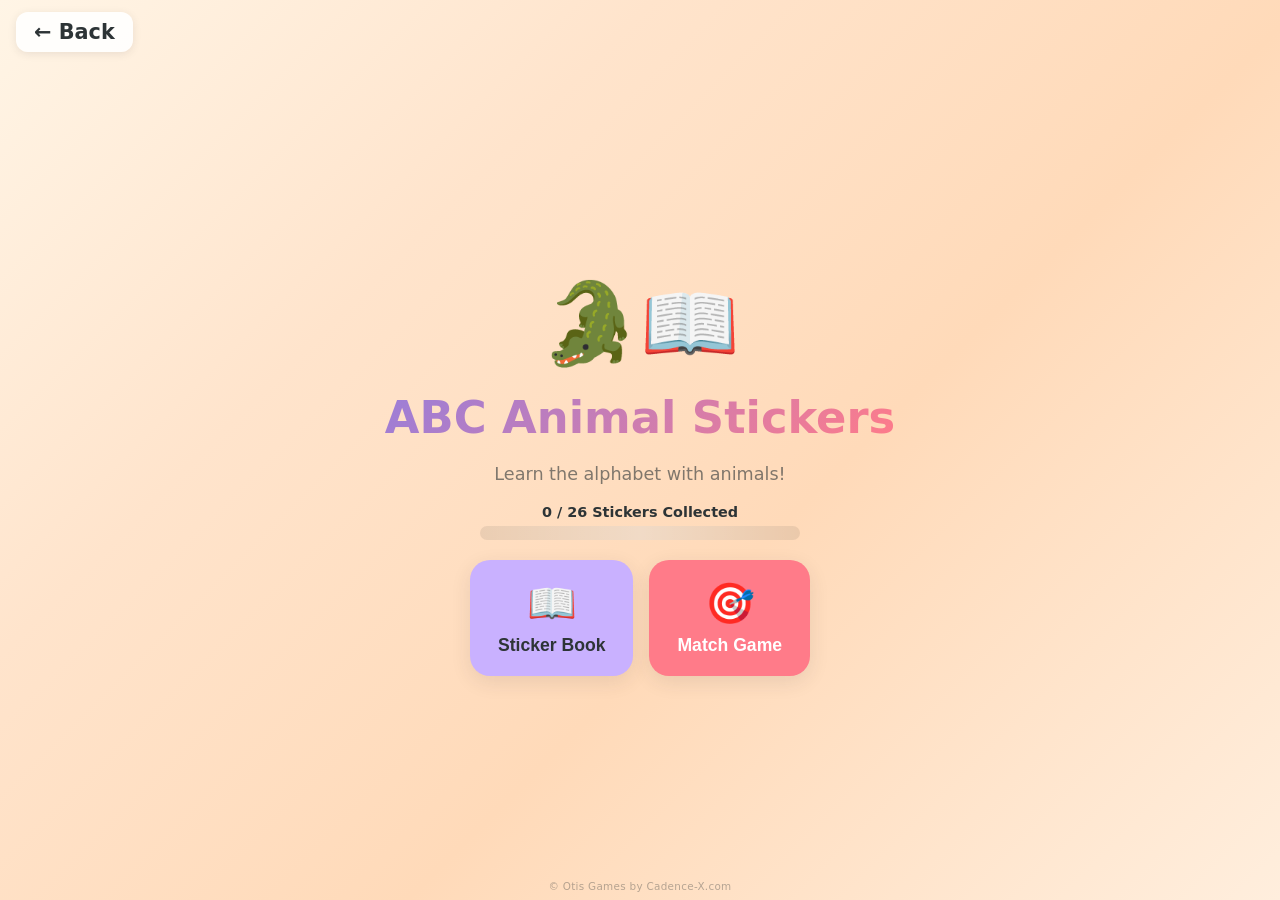
==== alphabook/index.html @ 62212559 "added an animal and letter matching game" ====
<!DOCTYPE html>
<html lang="en">
<head>
  <meta charset="UTF-8">
  <meta name="viewport" content="width=device-width, initial-scale=1.0, user-scalable=no">
  <title>ABC Animal Stickers — Otis Games</title>
  <link rel="stylesheet" href="../styles/main.css">
  <link rel="icon" href="data:image/svg+xml,<svg xmlns='http://www.w3.org/2000/svg' viewBox='0 0 32 32'><text y='28' font-size='28'>🐊</text></svg>">
  <style>
    /* === Theme === */
    .ab-wrapper {
      width: 100%; height: 100dvh;
      display: flex; flex-direction: column; align-items: center;
      position: relative; overflow: hidden; padding-top: var(--header-h);
      background: linear-gradient(135deg, #FFF5E6 0%, #FFE4CC 30%, #FFDAB9 60%, #FFEEDD 100%);
    }
    .ab-back-link {
      font-size: 1.3rem; text-decoration: none; color: var(--text);
      padding: 8px 18px; border-radius: 12px;
      background: rgba(255,255,255,0.9); box-shadow: 0 2px 8px var(--shadow);
      font-weight: 600; display: inline-flex; align-items: center; gap: 6px;
      transition: var(--transition);
    }
    .ab-back-link:active { transform: scale(0.92); }

    /* === Views (show/hide) === */
    .ab-view { display: none; width: 100%; height: 100%; flex-direction: column; align-items: center; }
    .ab-view.active { display: flex; }

    /* ==================== HOME ==================== */
    .ab-home { justify-content: center; gap: 20px; padding: 20px; }
    .ab-logo {
      font-size: clamp(3rem, 10vw, 5rem);
      animation: float 3s ease-in-out infinite;
      display: flex; align-items: center; gap: 12px;
    }
    .ab-title {
      font-size: clamp(1.8rem, 5vw, 2.8rem);
      font-weight: 800; text-align: center;
      background: linear-gradient(135deg, var(--violet), var(--coral));
      -webkit-background-clip: text; -webkit-text-fill-color: transparent;
      background-clip: text;
    }
    .ab-subtitle { font-size: clamp(0.9rem, 2.5vw, 1.1rem); opacity: 0.6; text-align: center; }
    .ab-progress-wrap { width: 100%; max-width: 320px; text-align: center; }
    .ab-progress-text { font-size: 0.9rem; font-weight: 600; margin-bottom: 6px; color: var(--text); }
    .ab-progress-bar {
      width: 100%; height: 14px; background: rgba(0,0,0,0.08); border-radius: 10px;
      overflow: hidden; position: relative;
    }
    .ab-progress-fill {
      height: 100%; border-radius: 10px;
      background: linear-gradient(90deg, var(--teal), var(--mint));
      transition: width 0.5s ease;
    }
    .ab-progress-fill::after {
      content: ''; position: absolute; inset: 0;
      background: linear-gradient(90deg, transparent 0%, rgba(255,255,255,0.3) 50%, transparent 100%);
      animation: shimmer 2s infinite;
    }
    @keyframes shimmer {
      0% { transform: translateX(-100%); }
      100% { transform: translateX(100%); }
    }

    .ab-home-buttons { display: flex; gap: 16px; flex-wrap: wrap; justify-content: center; }
    .ab-home-btn {
      display: flex; flex-direction: column; align-items: center; gap: 8px;
      min-width: 160px; min-height: 100px; padding: 20px 28px;
      border: none; border-radius: 20px; font-size: 1.1rem; font-weight: 700;
      cursor: pointer; transition: var(--transition);
      box-shadow: 0 6px 20px var(--shadow);
    }
    .ab-home-btn:active { transform: scale(0.92); }
    .ab-home-btn .ab-btn-icon { font-size: 2.5rem; }
    .ab-home-btn.book-btn { background: var(--lavender); color: var(--text); }
    .ab-home-btn.game-btn { background: var(--coral); color: white; }

    /* ==================== STICKER BOOK ==================== */
    .ab-book { padding: 16px; overflow-y: auto; }
    .ab-book-header {
      width: 100%; max-width: 600px;
      display: flex; align-items: center; gap: 12px; margin-bottom: 16px;
      flex-shrink: 0;
    }
    .ab-book-header h2 { font-size: 1.3rem; flex: 1; text-align: center; }
    .ab-book-back {
      display: inline-flex; align-items: center; gap: 6px;
      font-size: 1rem; font-weight: 600; background: none; border: none;
      cursor: pointer; opacity: 0.7; transition: var(--transition);
      min-height: var(--tap-min); padding: 8px 16px; border-radius: 12px;
      background: rgba(255,255,255,0.5);
    }
    .ab-book-back:hover { opacity: 1; background: rgba(255,255,255,0.8); }
    .ab-book-back .arrow { font-size: 1.4rem; line-height: 1; }

    .ab-book-grid {
      display: grid;
      grid-template-columns: repeat(5, 1fr);
      gap: 12px; width: 100%; max-width: 600px; padding-bottom: 60px;
    }
    .ab-card {
      aspect-ratio: 1; border-radius: 16px; background: white;
      box-shadow: 0 4px 12px var(--shadow); cursor: pointer;
      display: flex; flex-direction: column; align-items: center;
      justify-content: center; gap: 2px;
      transition: var(--transition); position: relative;
      padding: 8px;
    }
    .ab-card:active { transform: scale(0.92); }
    .ab-card .ab-card-letter {
      font-size: clamp(1.2rem, 3vw, 1.8rem); font-weight: 800; line-height: 1;
    }
    .ab-card .ab-card-sticker {
      font-size: clamp(1.8rem, 4.5vw, 3rem); line-height: 1;
      transition: var(--transition);
    }
    .ab-card .ab-card-sticker.empty { opacity: 0.15; filter: grayscale(1); }
    .ab-card.collected { border: 3px solid var(--gold); }
    .ab-card.collected::after {
      content: '⭐'; position: absolute; top: -4px; right: -4px; font-size: 0.9rem;
    }
    .ab-card .ab-card-name {
      font-size: clamp(0.55rem, 1.2vw, 0.7rem); font-weight: 600;
      white-space: nowrap; overflow: hidden; text-overflow: ellipsis; max-width: 100%;
      color: var(--text); opacity: 0.7;
    }

    /* ==================== MODAL ==================== */
    .ab-modal {
      position: fixed; inset: 0; z-index: 50;
      display: none; align-items: center; justify-content: center;
      background: rgba(0,0,0,0.3); backdrop-filter: blur(4px);
      animation: fadeIn 0.2s ease;
    }
    .ab-modal.open { display: flex; }
    .ab-modal-inner {
      position: relative; width: 90%; max-width: 480px;
      background: linear-gradient(135deg, #FFF8F0, #FFEEDD);
      border-radius: 32px; padding: 32px 20px 40px;
      display: flex; flex-direction: column; align-items: center; gap: 8px;
      box-shadow: 0 20px 60px rgba(0,0,0,0.2);
      animation: slideUp 0.3s ease;
    }
    .ab-modal-close {
      position: absolute; top: 8px; right: 16px;
      font-size: 2rem; background: none; border: none; cursor: pointer;
      opacity: 0.5; transition: var(--transition); line-height: 1;
    }
    .ab-modal-close:hover { opacity: 1; }
    .ab-modal-nav {
      position: absolute; top: 50%; transform: translateY(-50%);
      display: inline-flex; align-items: center; justify-content: center;
      width: 56px; height: 56px; border-radius: 50%;
      font-size: 2rem; font-weight: 700; border: none; cursor: pointer;
      background: rgba(255,255,255,0.85);
      box-shadow: 0 4px 12px rgba(0,0,0,0.12);
      color: var(--text); opacity: 0.85;
      transition: var(--transition); line-height: 1;
      z-index: 2;
    }
    .ab-modal-nav:hover { opacity: 1; background: white; transform: translateY(-50%) scale(1.08); }
    .ab-modal-nav:active { transform: translateY(-50%) scale(0.92); }
    .ab-modal-nav.prev { left: -4px; }
    .ab-modal-nav.next { right: -4px; }
    .ab-modal-counter {
      font-size: 0.85rem; font-weight: 600; opacity: 0.5;
      margin-top: -4px;
    }

    .ab-modal-letter {
      font-size: clamp(3rem, 10vw, 5rem); font-weight: 900;
      background: linear-gradient(135deg, var(--violet), var(--coral));
      -webkit-background-clip: text; -webkit-text-fill-color: transparent;
      background-clip: text; line-height: 1.1;
    }
    .ab-modal-sticker {
      font-size: clamp(6rem, 35vh, 12rem); line-height: 1.1;
      animation: float 3s ease-in-out infinite;
      margin: 4px 0;
    }
    .ab-modal-name {
      font-size: clamp(1.2rem, 4vw, 2rem); font-weight: 700;
      color: var(--text);
    }
    .ab-modal-listen {
      margin-top: 4px; padding: 10px 24px; border: none; border-radius: 30px;
      background: var(--mint); font-size: 1rem; font-weight: 600; cursor: pointer;
      transition: var(--transition); display: flex; align-items: center; gap: 8px;
    }
    .ab-modal-listen:active { transform: scale(0.92); }
    .ab-modal-badge {
      font-size: 0.75rem; padding: 4px 12px; border-radius: 20px;
      font-weight: 600;
    }
    .ab-modal-badge.collected-badge { background: var(--gold); color: white; }
    .ab-modal-badge.new-badge { background: var(--sky); color: var(--text); }

    /* ==================== MATCH GAME ==================== */
    .ab-game { padding: 16px; justify-content: center; position: relative; }
    .ab-game-header {
      position: absolute; top: 12px; left: 16px; right: 16px;
      display: flex; justify-content: space-between; align-items: center; z-index: 5;
    }
    .ab-game-back {
      display: inline-flex; align-items: center; gap: 6px;
      font-size: 1rem; font-weight: 600; background: none; border: none;
      cursor: pointer; opacity: 0.7; transition: var(--transition);
      min-height: var(--tap-min); padding: 8px 16px; border-radius: 12px;
      background: rgba(255,255,255,0.5);
    }
    .ab-game-back:hover { opacity: 1; background: rgba(255,255,255,0.8); }
    .ab-game-back .arrow { font-size: 1.4rem; line-height: 1; }
    .ab-game-round {
      font-size: 1rem; font-weight: 700; opacity: 0.6;
    }

    .ab-game-prompt {
      display: flex; flex-direction: column; align-items: center;
      margin-bottom: 12px; gap: 0;
    }
    .ab-game-letter {
      font-size: clamp(5rem, 18vw, 9rem); font-weight: 900; line-height: 1;
      background: linear-gradient(135deg, var(--violet), var(--coral));
      -webkit-background-clip: text; -webkit-text-fill-color: transparent;
      background-clip: text;
      animation: bounce 1s ease infinite;
    }
    .ab-game-arrow { font-size: clamp(1.5rem, 4vw, 2.5rem); opacity: 0.3; margin-top: -8px; }

    .ab-game-choices {
      display: flex; gap: 16px; justify-content: center;
      width: 100%; max-width: 600px; flex-wrap: wrap;
    }
    .ab-choice {
      flex: 1; min-width: 120px; max-width: 180px;
      aspect-ratio: 1; border-radius: 24px; background: white;
      box-shadow: 0 6px 24px var(--shadow); cursor: pointer;
      display: flex; flex-direction: column; align-items: center;
      justify-content: center; gap: 6px;
      transition: var(--transition); padding: 16px;
      border: 4px solid transparent;
    }
    .ab-choice:active { transform: scale(0.9); }
    .ab-choice .ab-choice-sticker { font-size: clamp(3rem, 12vw, 5rem); line-height: 1; }
    .ab-choice .ab-choice-label {
      font-size: clamp(0.75rem, 2vw, 0.95rem); font-weight: 600;
      color: var(--text); opacity: 0.7;
    }
    .ab-choice.correct {
      border-color: var(--teal); background: #E8FFF0;
      animation: bounce 0.5s ease;
    }
    .ab-choice.correct .ab-choice-sticker { animation: bounce 0.5s ease; }
    .ab-choice.wrong {
      border-color: var(--coral); background: #FFE8E8;
      animation: wobble 0.4s ease;
    }
    .ab-choice.disabled { pointer-events: none; opacity: 0.6; }

    .ab-game-message {
      margin-top: 16px; font-size: 1rem; font-weight: 600;
      min-height: 1.5em; text-align: center;
    }

    /* ==================== RESPONSIVE ==================== */
    @media (max-width: 480px) {
      .ab-book-grid { grid-template-columns: repeat(4, 1fr); gap: 10px; }
      .ab-home-btn { min-width: 140px; min-height: 80px; padding: 16px 20px; }
      .ab-choice { min-width: 100px; }
    }
    @media (max-width: 360px) {
      .ab-book-grid { grid-template-columns: repeat(3, 1fr); gap: 8px; }
      .ab-choice { min-width: 90px; }
    }
    @media (min-width: 600px) {
      .ab-book-grid { grid-template-columns: repeat(5, 1fr); max-width: 600px; }
    }
  </style>
</head>
<body>
  <div class="ab-wrapper" id="app">
    <div class="game-header">
      <a href="../index.html" class="ab-back-link" onclick="OtisAudio.playPop()">← Back</a>
    </div>

    <!-- ============ HOME VIEW ============ -->
    <div class="ab-view ab-home active" id="viewHome">
      <div class="ab-logo">🐊📖</div>
      <div class="ab-title">ABC Animal Stickers</div>
      <div class="ab-subtitle">Learn the alphabet with animals!</div>
      <div class="ab-progress-wrap">
        <div class="ab-progress-text" id="progressText">0 / 26 Stickers Collected</div>
        <div class="ab-progress-bar">
          <div class="ab-progress-fill" id="progressFill" style="width:0%"></div>
        </div>
      </div>
      <div class="ab-home-buttons">
        <button class="ab-home-btn book-btn" onclick="showView('book')">
          <span class="ab-btn-icon">📖</span>
          Sticker Book
        </button>
        <button class="ab-home-btn game-btn" onclick="startGame()">
          <span class="ab-btn-icon">🎯</span>
          Match Game
        </button>
      </div>
    </div>

    <!-- ============ STICKER BOOK VIEW ============ -->
    <div class="ab-view ab-book" id="viewBook">
      <div class="ab-book-header">
        <button class="ab-book-back" onclick="showView('home')">
          <span class="arrow">←</span> Back
        </button>
        <h2>📖 Sticker Book</h2>
      </div>
      <div class="ab-book-grid" id="bookGrid"></div>
    </div>

    <!-- ============ STICKER MODAL ============ -->
    <div class="ab-modal" id="modal">
      <div class="ab-modal-inner">
        <button class="ab-modal-close" onclick="closeModal()">✕</button>
        <div class="ab-modal-letter" id="modalLetter">A</div>
        <div style="position:relative;display:flex;align-items:center;width:100%;justify-content:center;">
          <button class="ab-modal-nav prev" onclick="navAnimal(-1)">‹</button>
          <div class="ab-modal-sticker" id="modalSticker">🐊</div>
          <button class="ab-modal-nav next" onclick="navAnimal(1)">›</button>
        </div>
        <div class="ab-modal-name" id="modalName">Alligator</div>
        <div class="ab-modal-counter" id="modalCounter">1 / 5</div>
        <div class="ab-modal-badge" id="modalBadge"></div>
        <button class="ab-modal-listen" id="modalListen">🔊 Listen</button>
      </div>
    </div>

    <!-- ============ MATCH GAME VIEW ============ -->
    <div class="ab-view ab-game" id="viewGame">
      <div class="ab-game-header">
        <button class="ab-game-back" onclick="quitGame()"><span class="arrow">←</span> Quit</button>
        <span class="ab-game-round" id="gameRound">1 / 26</span>
      </div>
      <div class="ab-game-prompt">
        <div class="ab-game-letter" id="gameLetter">A</div>
        <div class="ab-game-arrow">▼</div>
      </div>
      <div class="ab-game-choices" id="gameChoices"></div>
      <div class="ab-game-message" id="gameMessage"></div>
    </div>

    <div class="game-footer"><span>© Otis Games by Cadence-X.com</span></div>
  </div>

  <script src="../scripts/shared.js"></script>
  <script>
    // ============================================================
    // ANIMAL DATA — 26 letters with rotating pools
    // ============================================================
    const ANIMALS = {
      A: ['Alligator🐊', 'Ant🐜', 'Antelope🦌', 'Ape🦧', 'Armadillo🦔'],
      B: ['Bear🐻', 'Bat🦇', 'Bee🐝', 'Butterfly🦋', 'Beaver🦫', 'Buffalo🐃'],
      C: ['Cat🐱', 'Cow🐄', 'Cheetah🐆', 'Camel🐫', 'Crab🦀', 'Caterpillar🐛'],
      D: ['Dog🐶', 'Dolphin🐬', 'Duck🦆', 'Donkey🫏', 'Deer🦌', 'Dragonfly🦗'],
      E: ['Elephant🐘', 'Eagle🦅', 'Eel🐟', 'Emu🦃', 'Elk🦌'],
      F: ['Fox🦊', 'Frog🐸', 'Flamingo🦩', 'Fish🐟', 'Ferret🐹', 'Falcon🦅'],
      G: ['Giraffe🦒', 'Gorilla🦍', 'Goat🐐', 'Goldfish🐟', 'Grasshopper🦗', 'Guinea Pig🐹'],
      H: ['Hippo🦛', 'Horse🐴', 'Hedgehog🦔', 'Hamster🐹', 'Hyena🐺', 'Hawk🦅'],
      I: ['Iguana🦎', 'Impala🦌', 'Ibis🦩', 'Insect🐛'],
      J: ['Jaguar🐆', 'Jellyfish🪼', 'Blue Jay🐦', 'Jackal🐺'],
      K: ['Kangaroo🦘', 'Koala🐨', 'Kingfisher🐦', 'Kiwi🐦'],
      L: ['Lion🦁', 'Leopard🐆', 'Llama🦙', 'Lemur🐒', 'Lobster🦞', 'Ladybug🐞'],
      M: ['Monkey🐵', 'Mouse🐭', 'Meerkat🐹', 'Moose🦌', 'Mole🐹'],
      N: ['Newt🦎', 'Narwhal🐋', 'Nightingale🐦', 'Numbat🐹'],
      O: ['Owl🦉', 'Octopus🐙', 'Otter🦦', 'Ostrich🦃', 'Orangutan🦧'],
      P: ['Penguin🐧', 'Panda🐼', 'Pig🐷', 'Parrot🦜', 'Polar Bear🐻‍❄️', 'Peacock🦚'],
      Q: ['Quail🐦', 'Quokka🦘', 'Quoll🐱'],
      R: ['Rabbit🐰', 'Rhino🦏', 'Raccoon🦝', 'Rat🐀', 'Reindeer🦌'],
      S: ['Sloth🦥', 'Shark🦈', 'Snake🐍', 'Sheep🐑', 'Squirrel🐿️', 'Seal🦭'],
      T: ['Tiger🐯', 'Turtle🐢', 'Toucan🐦', 'Turkey🦃', 'Toad🐸'],
      U: ['Urchin🪸', 'Umbrellabird🐦', 'Urial🐐'],
      V: ['Vulture🦅', 'Viper🐍', 'Vicuña🦙'],
      W: ['Whale🐋', 'Wolf🐺', 'Walrus🦭', 'Wombat🐹', 'Weasel🐹'],
      X: ['X-ray Tetra🐟', 'Xenops🐦'],
      Y: ['Yak🐃', 'Yellowjacket🐝'],
      Z: ['Zebra🦓', 'Zebu🐃']
    };

    const LETTERS = Object.keys(ANIMALS); // A–Z

    // ============================================================
    // STATE
    // ============================================================
    const GAME_ROUNDS = 5;
    const STORAGE_KEY = 'abc_animal_stickers';

    function loadCollected() {
      try {
        const data = localStorage.getItem(STORAGE_KEY);
        return data ? new Set(JSON.parse(data)) : new Set();
      } catch(e) { return new Set(); }
    }
    function saveCollected() {
      try { localStorage.setItem(STORAGE_KEY, JSON.stringify([...collected])); } catch(e) {}
    }

    let collected = loadCollected();
    let gameLetters = [];
    let gameIndex = 0;
    let gameCorrect = '';
    let gameChoices = [];
    let currentModalLetter = 'A';
    let currentAnimalIndex = 0;
    let isAdvancing = false;
    let lastGameLetters = [];

    // ============================================================
    // HELPERS
    // ============================================================
    function getRandomAnimal(letter) {
      const pool = ANIMALS[letter];
      return pool[Math.floor(Math.random() * pool.length)];
    }

    function pickRandomAnimal() {
      const l = LETTERS[Math.floor(Math.random() * LETTERS.length)];
      return { letter: l, animal: getRandomAnimal(l) };
    }

    function getAnimalEmoji(str) {
      const match = str.match(/\p{Extended_Pictographic}/u);
      return match ? match[0] : '🐾';
    }

    function getAnimalName(str) {
      return str.replace(/\p{Extended_Pictographic}/gu, '').trim();
    }

    // ============================================================
    // VIEW SWITCHING
    // ============================================================
    function showView(view) {
      document.querySelectorAll('.ab-view').forEach(v => v.classList.remove('active'));
      const el = document.getElementById('view' + view.charAt(0).toUpperCase() + view.slice(1));
      if (el) el.classList.add('active');
      document.querySelector('.game-header').style.display = view === 'home' ? '' : 'none';
      updateProgress();
      if (view === 'book') renderBook();
    }

    function updateProgress() {
      const count = collected.size;
      document.getElementById('progressText').textContent = `${count} / 26 Stickers Collected`;
      document.getElementById('progressFill').style.width = `${(count / 26) * 100}%`;
    }

    // ============================================================
    // STICKER BOOK
    // ============================================================
    function renderBook() {
      const grid = document.getElementById('bookGrid');
      grid.innerHTML = '';
      LETTERS.forEach(letter => {
        const card = document.createElement('div');
        card.className = 'ab-card' + (collected.has(letter) ? ' collected' : '');
        const animal = getRandomAnimal(letter);
        const emoji = getAnimalEmoji(animal);
        const name = getAnimalName(animal);
        card.innerHTML = `
          <div class="ab-card-letter">${letter}</div>
          <div class="ab-card-sticker ${collected.has(letter) ? '' : 'empty'}">${collected.has(letter) ? emoji : '?'}</div>
          <div class="ab-card-name">${collected.has(letter) ? name : ''}</div>
        `;
        card.dataset.animal = animal;
        card.addEventListener('click', () => openModal(letter, animal));
        grid.appendChild(card);
      });
    }

    // ============================================================
    // MODAL
    // ============================================================
    function openModal(letter, animal) {
      currentModalLetter = letter;
      const pool = ANIMALS[letter];
      currentAnimalIndex = animal ? pool.indexOf(animal) : 0;
      if (currentAnimalIndex === -1) currentAnimalIndex = 0;
      renderModal();
      document.getElementById('modal').classList.add('open');
      try { OtisAudio.playPop(); } catch(e) {}
    }

    function closeModal() {
      document.getElementById('modal').classList.remove('open');
    }

    function navAnimal(dir) {
      const pool = ANIMALS[currentModalLetter];
      currentAnimalIndex = (currentAnimalIndex + dir + pool.length) % pool.length;
      renderModal();
    }

    function renderModal() {
      const pool = ANIMALS[currentModalLetter];
      const animal = pool[currentAnimalIndex];
      const emoji = getAnimalEmoji(animal);
      const name = getAnimalName(animal);
      document.getElementById('modalLetter').textContent = currentModalLetter;
      document.getElementById('modalSticker').textContent = emoji;
      document.getElementById('modalName').textContent = name;
      document.getElementById('modalCounter').textContent = `${currentAnimalIndex + 1} / ${pool.length}`;
      const badge = document.getElementById('modalBadge');
      if (collected.has(currentModalLetter)) {
        badge.textContent = '⭐ Collected';
        badge.className = 'ab-modal-badge collected-badge';
      } else {
        badge.textContent = '🆕 Not yet collected';
        badge.className = 'ab-modal-badge new-badge';
      }
      const listenBtn = document.getElementById('modalListen');
      listenBtn.onclick = () => {
        try { OtisSpeech.speak(`${currentModalLetter} is for ${name}`); } catch(e) {}
      };
    }

    // Close modal on backdrop click
    document.getElementById('modal').addEventListener('click', function(e) {
      if (e.target === this) closeModal();
    });

    // Keyboard nav for modal
    document.addEventListener('keydown', function(e) {
      if (!document.getElementById('modal').classList.contains('open')) return;
      if (e.key === 'Escape') closeModal();
      if (e.key === 'ArrowLeft') navAnimal(-1);
      if (e.key === 'ArrowRight') navAnimal(1);
    });

    // ============================================================
    // MATCH GAME
    // ============================================================
    function startGame() {
      // Pick 5 letters, avoiding repeats from the last game as much as possible
      const shuffled = shuffleArray([...LETTERS]);
      const fresh = shuffled.filter(l => !lastGameLetters.includes(l));
      const recycled = shuffled.filter(l => lastGameLetters.includes(l));
      gameLetters = [...fresh, ...recycled].slice(0, GAME_ROUNDS);
      lastGameLetters = [...gameLetters];
      gameIndex = 0;
      isAdvancing = false;
      collected = new Set();
      updateProgress();
      showView('game');
      loadRound();
    }

    function quitGame() {
      showView('home');
    }

    function loadRound() {
      if (gameIndex >= GAME_ROUNDS) {
        gameComplete();
        return;
      }
      isAdvancing = false;
      const letter = gameLetters[gameIndex];
      document.getElementById('gameLetter').textContent = letter;
      document.getElementById('gameRound').textContent = `${gameIndex + 1} / ${GAME_ROUNDS}`;
      document.getElementById('gameMessage').textContent = '';

      // Pick correct animal
      gameCorrect = getRandomAnimal(letter);

      // Pick 2 distractors from other letters
      const distractorLetters = LETTERS.filter(l => l !== letter);
      const distractors = [];
      const used = new Set();
      while (distractors.length < 2) {
        const dl = distractorLetters[Math.floor(Math.random() * distractorLetters.length)];
        const da = getRandomAnimal(dl);
        const key = dl + da;
        if (!used.has(key)) {
          used.add(key);
          distractors.push(da);
        }
      }

      // Build choices and shuffle
      gameChoices = shuffleArray([gameCorrect, ...distractors]);

      // Render choices
      const container = document.getElementById('gameChoices');
      container.innerHTML = '';
      gameChoices.forEach(animal => {
        const el = document.createElement('div');
        el.className = 'ab-choice';
        el.dataset.animal = animal;
        el.innerHTML = `
          <div class="ab-choice-sticker">${getAnimalEmoji(animal)}</div>
          <div class="ab-choice-label">${getAnimalName(animal)}</div>
        `;
        el.addEventListener('click', () => handleChoice(el, animal));
        container.appendChild(el);
      });
    }

    function handleChoice(el, animal) {
      if (isAdvancing) return;
      const letter = gameLetters[gameIndex];

      if (animal === gameCorrect) {
        isAdvancing = true;
        el.classList.add('correct');
        collected.add(letter);
        saveCollected();
        updateProgress();
        document.getElementById('gameMessage').textContent = '✅ Correct!';
        try {
          OtisAudio.playSparkle();
          OtisSpeech.speak(`${letter} is for ${getAnimalName(animal)}`);
        } catch(e) {}
        // Particle burst at choice center
        const rect = el.getBoundingClientRect();
        try { OtisParticles.burst(rect.left + rect.width/2, rect.top + rect.height/2, '#FFD700', 16); } catch(e) {}

        // Disable all choices
        document.querySelectorAll('.ab-choice').forEach(c => c.classList.add('disabled'));

        setTimeout(() => {
          gameIndex++;
          loadRound();
        }, 900);
      } else {
        el.classList.add('wrong');
        document.getElementById('gameMessage').textContent = '❌ Try again!';
        try { OtisAudio.playWobble(); } catch(e) {}
        setTimeout(() => {
          el.classList.remove('wrong');
          if (!isAdvancing) document.getElementById('gameMessage').textContent = '';
        }, 500);
      }
    }

    function gameComplete() {
      updateProgress();
      try { OtisAudio.playFanfare(); } catch(e) {}
      document.getElementById('gameMessage').textContent = '🎉 Round complete!';
      setTimeout(() => {
        try {
          createCelebration(document.getElementById('app'), 'Great job! 5 new stickers!', '🎉', () => {
            showView('home');
          });
        } catch(e) {}
      }, 400);
    }

    // ============================================================
    // INIT
    // ============================================================
    updateProgress();
  </script>
</body>
</html>
---- styles/main.css ----
/* kidsgames/styles/main.css — Otis Games Shared Styles */

/* === CSS Reset === */
*, *::before, *::after { box-sizing: border-box; margin: 0; padding: 0; }
html, body { height: 100%; overflow: hidden; }
body {
  font-family: 'Segoe UI', system-ui, -apple-system, sans-serif;
  background: #F5F0EB;
  color: #2D3436;
  touch-action: manipulation;
  -webkit-user-select: none; user-select: none;
  -webkit-tap-highlight-color: transparent;
}

/* === CSS Custom Properties === */
:root {
  --bg: #F5F0EB;
  --pink: #FFB5C2;
  --mint: #B5EAD7;
  --lavender: #C9B1FF;
  --peach: #FFDAB9;
  --sky: #B5D8EB;
  --coral: #FF7B89;
  --teal: #7BC8A4;
  --violet: #9B7ED8;
  --gold: #FFD700;
  --text: #2D3436;
  --shadow: rgba(45, 52, 54, 0.1);
  --font-display: 'Segoe UI', system-ui, sans-serif;
  --tap-min: 60px;
  --radius: 16px;
  --transition: 0.3s cubic-bezier(0.4, 0, 0.2, 1);
  --header-h: 52px;
}

/* === Typography === */
h1, h2, h3 { font-weight: 700; letter-spacing: -0.02em; }
h1 { font-size: clamp(2rem, 6vw, 3.5rem); }
h2 { font-size: clamp(1.5rem, 4vw, 2.5rem); }
h3 { font-size: clamp(1.2rem, 3vw, 1.8rem); }

/* === Utility === */
.screen-reader-only {
  position: absolute; width: 1px; height: 1px; overflow: hidden;
  clip: rect(0,0,0,0); white-space: nowrap; border: 0;
}

/* === Buttons (reusable) === */
.btn {
  display: inline-flex; align-items: center; justify-content: center;
  min-width: var(--tap-min); min-height: var(--tap-min);
  padding: 12px 24px; border: none; border-radius: var(--radius);
  font-size: 1.1rem; font-weight: 600; cursor: pointer;
  transition: var(--transition); touch-action: manipulation;
  -webkit-tap-highlight-color: transparent;
}
.btn:active { transform: scale(0.92); }

/* Portal cards — used on homepage */
.portal-card {
  display: flex; flex-direction: column; align-items: center;
  justify-content: center; gap: 8px;
  min-width: 120px; min-height: 120px; padding: 20px;
  border-radius: 24px; cursor: pointer; text-decoration: none;
  color: var(--text); font-weight: 600; font-size: 1rem;
  transition: var(--transition); touch-action: manipulation;
  box-shadow: 0 4px 12px var(--shadow);
}
.portal-card:active { transform: scale(0.92); }

/* === Animations === */
@keyframes float {
  0%, 100% { transform: translateY(0px); }
  50% { transform: translateY(-12px); }
}
@keyframes wobble {
  0%, 100% { transform: rotate(0deg); }
  25% { transform: rotate(-8deg); }
  75% { transform: rotate(8deg); }
}
@keyframes sparkle {
  0% { opacity: 1; transform: scale(0) rotate(0deg); }
  50% { opacity: 1; transform: scale(1.5) rotate(180deg); }
  100% { opacity: 0; transform: scale(2) rotate(360deg); }
}
@keyframes glow {
  0%, 100% { box-shadow: 0 0 8px rgba(255, 215, 0, 0.3); }
  50% { box-shadow: 0 0 24px rgba(255, 215, 0, 0.7); }
}
@keyframes slideUp {
  from { opacity: 0; transform: translateY(20px); }
  to { opacity: 1; transform: translateY(0); }
}
@keyframes bounce {
  0%, 100% { transform: scale(1); }
  30% { transform: scale(1.15); }
  50% { transform: scale(0.95); }
  70% { transform: scale(1.05); }
}
@keyframes fadeIn {
  from { opacity: 0; }
  to { opacity: 1; }
}
@keyframes confettiFall {
  0% { opacity: 1; transform: translateY(0) rotate(0deg); }
  100% { opacity: 0; transform: translateY(100px) rotate(720deg); }
}
.animate-float { animation: float 3s ease-in-out infinite; }
.animate-bounce { animation: bounce 0.5s ease; }
.animate-fade { animation: fadeIn 0.5s ease; }

/* === Game common layout === */
.game-wrapper {
  width: 100%; height: 100dvh;
  display: flex; flex-direction: column; align-items: center;
  justify-content: center; padding: 16px;
  position: relative; overflow: hidden;
}
.game-header {
  position: absolute; top: 0; left: 0; right: 0;
  display: flex; justify-content: space-between; align-items: center;
  padding: 12px 16px; z-index: 10;
}
.game-header .brand-link {
  font-size: 0.85rem; font-weight: 600; text-decoration: none;
  color: var(--text); opacity: 0.7; transition: var(--transition);
}
.game-header .brand-link:hover { opacity: 1; }
.game-header .back-link {
  font-size: 1.5rem; text-decoration: none; color: var(--text);
  opacity: 0.6; transition: var(--transition);
}
.game-header .back-link:hover { opacity: 1; }

/* Game footer — shared across games */
.game-footer {
  position: absolute; bottom: 0; left: 0; right: 0;
  text-align: center; padding: 6px 16px; z-index: 10;
  pointer-events: none;
}
.game-footer span {
  font-size: 0.65rem; opacity: 0.35; color: var(--text);
  letter-spacing: 0.3px;
}

/* === Celebration overlay === */
.celebration {
  position: fixed; inset: 0; z-index: 100;
  display: flex; align-items: center; justify-content: center;
  background: rgba(0,0,0,0.2); animation: fadeIn 0.3s ease;
}
.celebration-card {
  background: white; border-radius: 32px; padding: 40px;
  text-align: center; box-shadow: 0 20px 60px rgba(0,0,0,0.15);
  animation: slideUp 0.4s ease;
}
.celebration-card h2 { color: var(--gold); margin-bottom: 12px; }
.celebration-card .star {
  font-size: 3rem; display: inline-block;
  animation: bounce 0.6s ease infinite;
}
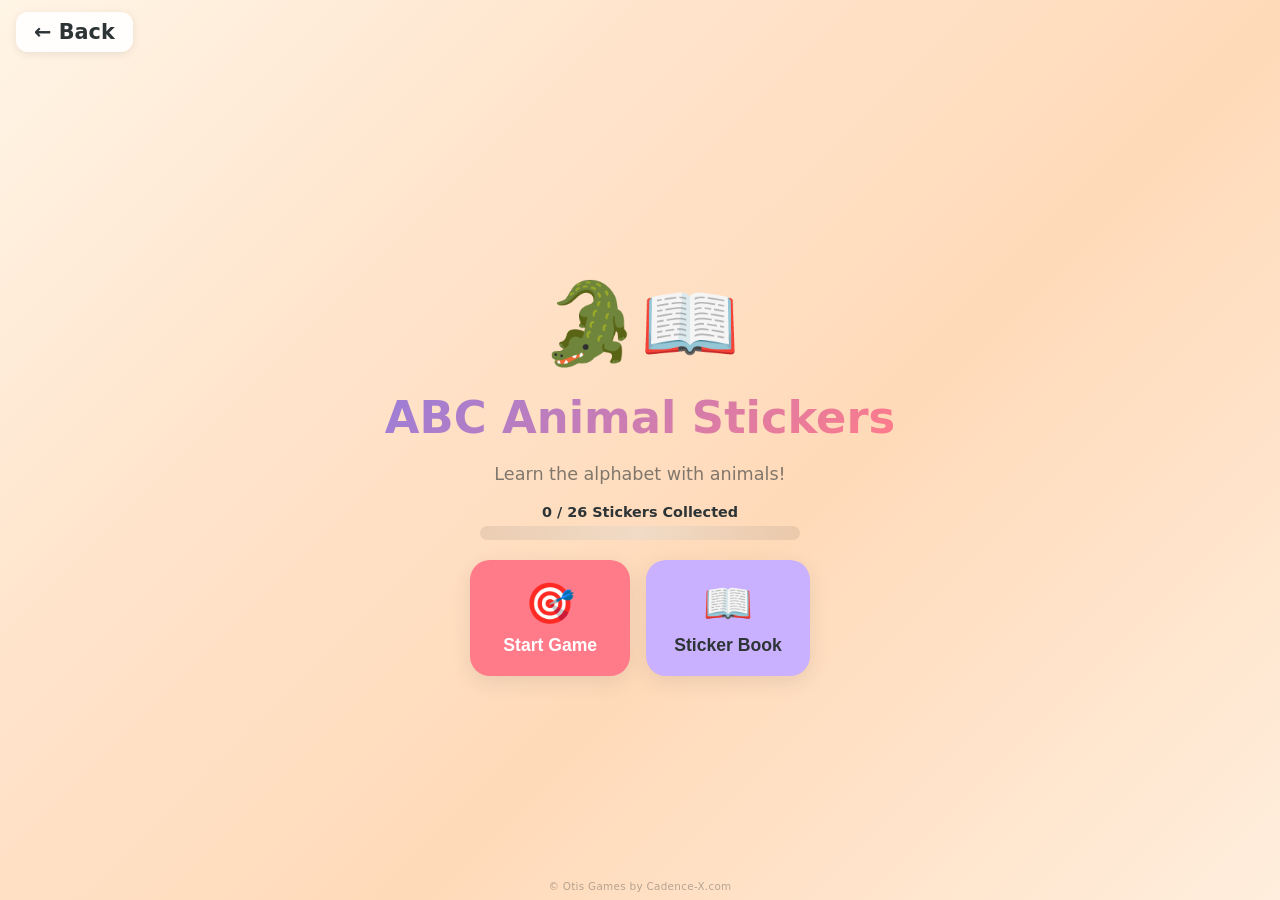
==== commit 54395450: "added Cadence-X logo to homepage title section" ====
--- a/alphabook/index.html
+++ b/alphabook/index.html
@@ -296,13 +296,13 @@
         </div>
       </div>
       <div class="ab-home-buttons">
+        <button class="ab-home-btn game-btn" onclick="startGame()">
+          <span class="ab-btn-icon">🎯</span>
+          Start Game
+        </button>
         <button class="ab-home-btn book-btn" onclick="showView('book')">
           <span class="ab-btn-icon">📖</span>
           Sticker Book
-        </button>
-        <button class="ab-home-btn game-btn" onclick="startGame()">
-          <span class="ab-btn-icon">🎯</span>
-          Match Game
         </button>
       </div>
     </div>
@@ -647,11 +647,28 @@
       try { OtisAudio.playFanfare(); } catch(e) {}
       document.getElementById('gameMessage').textContent = '🎉 Round complete!';
       setTimeout(() => {
-        try {
-          createCelebration(document.getElementById('app'), 'Great job! 5 new stickers!', '🎉', () => {
-            showView('home');
-          });
-        } catch(e) {}
+        const overlay = document.createElement('div');
+        overlay.className = 'celebration';
+        overlay.style.cssText = 'z-index:100;background:rgba(0,0,0,0.3);';
+        overlay.innerHTML = `
+          <div class="celebration-card" style="display:flex;flex-direction:column;align-items:center;gap:12px;">
+            <div class="star" style="font-size:3rem;animation:bounce 0.6s ease infinite;">🎉</div>
+            <h2 style="color:var(--gold);margin:0;">Great job! 5 new stickers!</h2>
+            <div style="display:flex;gap:12px;margin-top:8px;">
+              <button class="btn" style="background:var(--coral);color:white;min-width:120px;" id="celebPlayAgain">Play Again</button>
+              <button class="btn" style="background:var(--lavender);color:var(--text);min-width:120px;" id="celebQuit">Quit</button>
+            </div>
+          </div>
+        `;
+        document.getElementById('app').appendChild(overlay);
+        document.getElementById('celebPlayAgain').addEventListener('click', () => {
+          overlay.remove();
+          startGame();
+        });
+        document.getElementById('celebQuit').addEventListener('click', () => {
+          overlay.remove();
+          showView('home');
+        });
       }, 400);
     }
 
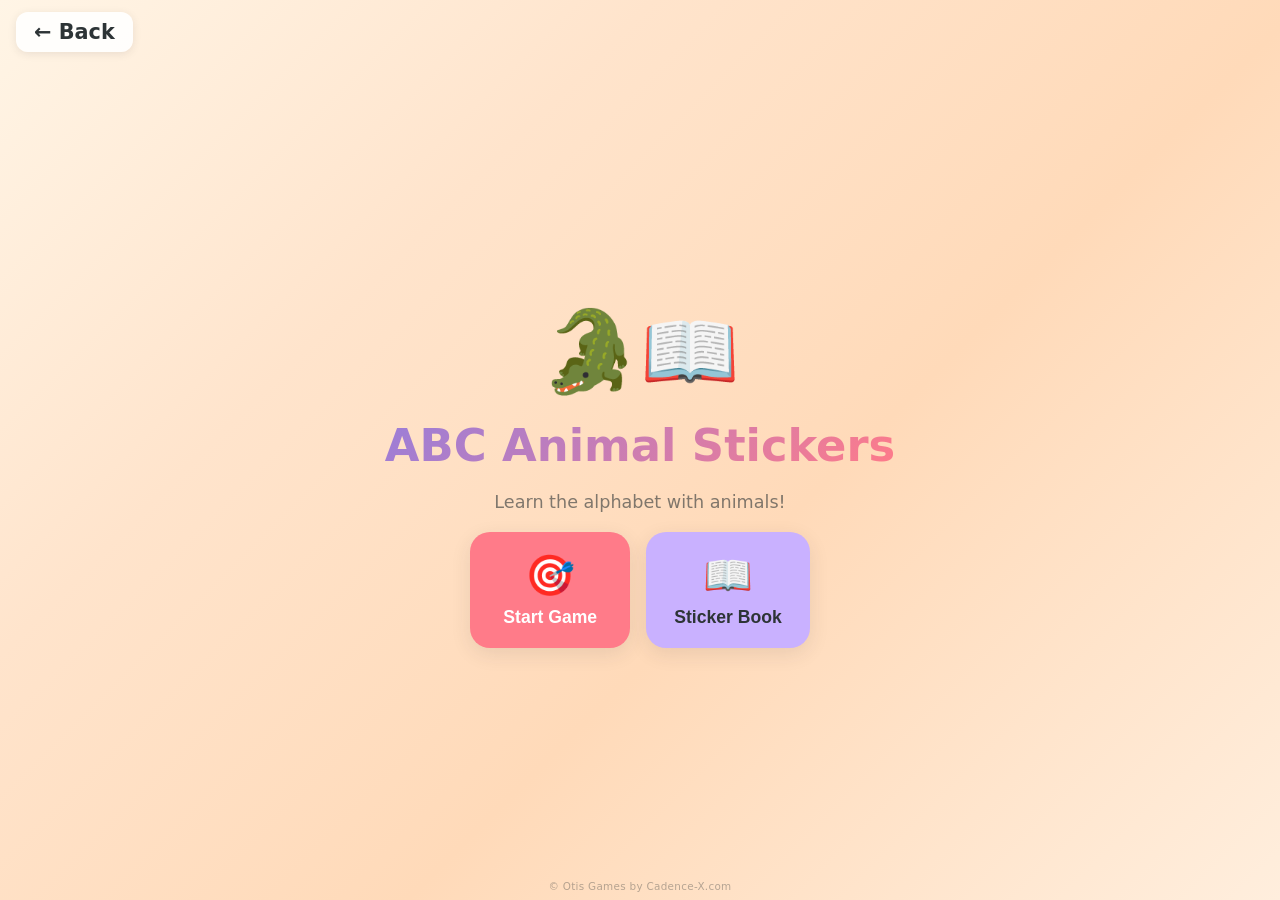
==== commit 765c31b7: "better pics for animals" ====
--- a/alphabook/index.html
+++ b/alphabook/index.html
@@ -5,278 +5,8 @@
   <meta name="viewport" content="width=device-width, initial-scale=1.0, user-scalable=no">
   <title>ABC Animal Stickers — Otis Games</title>
   <link rel="stylesheet" href="../styles/main.css">
+  <link rel="stylesheet" href="styles/game.css">
   <link rel="icon" href="data:image/svg+xml,<svg xmlns='http://www.w3.org/2000/svg' viewBox='0 0 32 32'><text y='28' font-size='28'>🐊</text></svg>">
-  <style>
-    /* === Theme === */
-    .ab-wrapper {
-      width: 100%; height: 100dvh;
-      display: flex; flex-direction: column; align-items: center;
-      position: relative; overflow: hidden; padding-top: var(--header-h);
-      background: linear-gradient(135deg, #FFF5E6 0%, #FFE4CC 30%, #FFDAB9 60%, #FFEEDD 100%);
-    }
-    .ab-back-link {
-      font-size: 1.3rem; text-decoration: none; color: var(--text);
-      padding: 8px 18px; border-radius: 12px;
-      background: rgba(255,255,255,0.9); box-shadow: 0 2px 8px var(--shadow);
-      font-weight: 600; display: inline-flex; align-items: center; gap: 6px;
-      transition: var(--transition);
-    }
-    .ab-back-link:active { transform: scale(0.92); }
-
-    /* === Views (show/hide) === */
-    .ab-view { display: none; width: 100%; height: 100%; flex-direction: column; align-items: center; }
-    .ab-view.active { display: flex; }
-
-    /* ==================== HOME ==================== */
-    .ab-home { justify-content: center; gap: 20px; padding: 20px; }
-    .ab-logo {
-      font-size: clamp(3rem, 10vw, 5rem);
-      animation: float 3s ease-in-out infinite;
-      display: flex; align-items: center; gap: 12px;
-    }
-    .ab-title {
-      font-size: clamp(1.8rem, 5vw, 2.8rem);
-      font-weight: 800; text-align: center;
-      background: linear-gradient(135deg, var(--violet), var(--coral));
-      -webkit-background-clip: text; -webkit-text-fill-color: transparent;
-      background-clip: text;
-    }
-    .ab-subtitle { font-size: clamp(0.9rem, 2.5vw, 1.1rem); opacity: 0.6; text-align: center; }
-    .ab-progress-wrap { width: 100%; max-width: 320px; text-align: center; }
-    .ab-progress-text { font-size: 0.9rem; font-weight: 600; margin-bottom: 6px; color: var(--text); }
-    .ab-progress-bar {
-      width: 100%; height: 14px; background: rgba(0,0,0,0.08); border-radius: 10px;
-      overflow: hidden; position: relative;
-    }
-    .ab-progress-fill {
-      height: 100%; border-radius: 10px;
-      background: linear-gradient(90deg, var(--teal), var(--mint));
-      transition: width 0.5s ease;
-    }
-    .ab-progress-fill::after {
-      content: ''; position: absolute; inset: 0;
-      background: linear-gradient(90deg, transparent 0%, rgba(255,255,255,0.3) 50%, transparent 100%);
-      animation: shimmer 2s infinite;
-    }
-    @keyframes shimmer {
-      0% { transform: translateX(-100%); }
-      100% { transform: translateX(100%); }
-    }
-
-    .ab-home-buttons { display: flex; gap: 16px; flex-wrap: wrap; justify-content: center; }
-    .ab-home-btn {
-      display: flex; flex-direction: column; align-items: center; gap: 8px;
-      min-width: 160px; min-height: 100px; padding: 20px 28px;
-      border: none; border-radius: 20px; font-size: 1.1rem; font-weight: 700;
-      cursor: pointer; transition: var(--transition);
-      box-shadow: 0 6px 20px var(--shadow);
-    }
-    .ab-home-btn:active { transform: scale(0.92); }
-    .ab-home-btn .ab-btn-icon { font-size: 2.5rem; }
-    .ab-home-btn.book-btn { background: var(--lavender); color: var(--text); }
-    .ab-home-btn.game-btn { background: var(--coral); color: white; }
-
-    /* ==================== STICKER BOOK ==================== */
-    .ab-book { padding: 16px; overflow-y: auto; }
-    .ab-book-header {
-      width: 100%; max-width: 600px;
-      display: flex; align-items: center; gap: 12px; margin-bottom: 16px;
-      flex-shrink: 0;
-    }
-    .ab-book-header h2 { font-size: 1.3rem; flex: 1; text-align: center; }
-    .ab-book-back {
-      display: inline-flex; align-items: center; gap: 6px;
-      font-size: 1rem; font-weight: 600; background: none; border: none;
-      cursor: pointer; opacity: 0.7; transition: var(--transition);
-      min-height: var(--tap-min); padding: 8px 16px; border-radius: 12px;
-      background: rgba(255,255,255,0.5);
-    }
-    .ab-book-back:hover { opacity: 1; background: rgba(255,255,255,0.8); }
-    .ab-book-back .arrow { font-size: 1.4rem; line-height: 1; }
-
-    .ab-book-grid {
-      display: grid;
-      grid-template-columns: repeat(5, 1fr);
-      gap: 12px; width: 100%; max-width: 600px; padding-bottom: 60px;
-    }
-    .ab-card {
-      aspect-ratio: 1; border-radius: 16px; background: white;
-      box-shadow: 0 4px 12px var(--shadow); cursor: pointer;
-      display: flex; flex-direction: column; align-items: center;
-      justify-content: center; gap: 2px;
-      transition: var(--transition); position: relative;
-      padding: 8px;
-    }
-    .ab-card:active { transform: scale(0.92); }
-    .ab-card .ab-card-letter {
-      font-size: clamp(1.2rem, 3vw, 1.8rem); font-weight: 800; line-height: 1;
-    }
-    .ab-card .ab-card-sticker {
-      font-size: clamp(1.8rem, 4.5vw, 3rem); line-height: 1;
-      transition: var(--transition);
-    }
-    .ab-card .ab-card-sticker.empty { opacity: 0.15; filter: grayscale(1); }
-    .ab-card.collected { border: 3px solid var(--gold); }
-    .ab-card.collected::after {
-      content: '⭐'; position: absolute; top: -4px; right: -4px; font-size: 0.9rem;
-    }
-    .ab-card .ab-card-name {
-      font-size: clamp(0.55rem, 1.2vw, 0.7rem); font-weight: 600;
-      white-space: nowrap; overflow: hidden; text-overflow: ellipsis; max-width: 100%;
-      color: var(--text); opacity: 0.7;
-    }
-
-    /* ==================== MODAL ==================== */
-    .ab-modal {
-      position: fixed; inset: 0; z-index: 50;
-      display: none; align-items: center; justify-content: center;
-      background: rgba(0,0,0,0.3); backdrop-filter: blur(4px);
-      animation: fadeIn 0.2s ease;
-    }
-    .ab-modal.open { display: flex; }
-    .ab-modal-inner {
-      position: relative; width: 90%; max-width: 480px;
-      background: linear-gradient(135deg, #FFF8F0, #FFEEDD);
-      border-radius: 32px; padding: 32px 20px 40px;
-      display: flex; flex-direction: column; align-items: center; gap: 8px;
-      box-shadow: 0 20px 60px rgba(0,0,0,0.2);
-      animation: slideUp 0.3s ease;
-    }
-    .ab-modal-close {
-      position: absolute; top: 8px; right: 16px;
-      font-size: 2rem; background: none; border: none; cursor: pointer;
-      opacity: 0.5; transition: var(--transition); line-height: 1;
-    }
-    .ab-modal-close:hover { opacity: 1; }
-    .ab-modal-nav {
-      position: absolute; top: 50%; transform: translateY(-50%);
-      display: inline-flex; align-items: center; justify-content: center;
-      width: 56px; height: 56px; border-radius: 50%;
-      font-size: 2rem; font-weight: 700; border: none; cursor: pointer;
-      background: rgba(255,255,255,0.85);
-      box-shadow: 0 4px 12px rgba(0,0,0,0.12);
-      color: var(--text); opacity: 0.85;
-      transition: var(--transition); line-height: 1;
-      z-index: 2;
-    }
-    .ab-modal-nav:hover { opacity: 1; background: white; transform: translateY(-50%) scale(1.08); }
-    .ab-modal-nav:active { transform: translateY(-50%) scale(0.92); }
-    .ab-modal-nav.prev { left: -4px; }
-    .ab-modal-nav.next { right: -4px; }
-    .ab-modal-counter {
-      font-size: 0.85rem; font-weight: 600; opacity: 0.5;
-      margin-top: -4px;
-    }
-
-    .ab-modal-letter {
-      font-size: clamp(3rem, 10vw, 5rem); font-weight: 900;
-      background: linear-gradient(135deg, var(--violet), var(--coral));
-      -webkit-background-clip: text; -webkit-text-fill-color: transparent;
-      background-clip: text; line-height: 1.1;
-    }
-    .ab-modal-sticker {
-      font-size: clamp(6rem, 35vh, 12rem); line-height: 1.1;
-      animation: float 3s ease-in-out infinite;
-      margin: 4px 0;
-    }
-    .ab-modal-name {
-      font-size: clamp(1.2rem, 4vw, 2rem); font-weight: 700;
-      color: var(--text);
-    }
-    .ab-modal-listen {
-      margin-top: 4px; padding: 10px 24px; border: none; border-radius: 30px;
-      background: var(--mint); font-size: 1rem; font-weight: 600; cursor: pointer;
-      transition: var(--transition); display: flex; align-items: center; gap: 8px;
-    }
-    .ab-modal-listen:active { transform: scale(0.92); }
-    .ab-modal-badge {
-      font-size: 0.75rem; padding: 4px 12px; border-radius: 20px;
-      font-weight: 600;
-    }
-    .ab-modal-badge.collected-badge { background: var(--gold); color: white; }
-    .ab-modal-badge.new-badge { background: var(--sky); color: var(--text); }
-
-    /* ==================== MATCH GAME ==================== */
-    .ab-game { padding: 16px; justify-content: center; position: relative; }
-    .ab-game-header {
-      position: absolute; top: 12px; left: 16px; right: 16px;
-      display: flex; justify-content: space-between; align-items: center; z-index: 5;
-    }
-    .ab-game-back {
-      display: inline-flex; align-items: center; gap: 6px;
-      font-size: 1rem; font-weight: 600; background: none; border: none;
-      cursor: pointer; opacity: 0.7; transition: var(--transition);
-      min-height: var(--tap-min); padding: 8px 16px; border-radius: 12px;
-      background: rgba(255,255,255,0.5);
-    }
-    .ab-game-back:hover { opacity: 1; background: rgba(255,255,255,0.8); }
-    .ab-game-back .arrow { font-size: 1.4rem; line-height: 1; }
-    .ab-game-round {
-      font-size: 1rem; font-weight: 700; opacity: 0.6;
-    }
-
-    .ab-game-prompt {
-      display: flex; flex-direction: column; align-items: center;
-      margin-bottom: 12px; gap: 0;
-    }
-    .ab-game-letter {
-      font-size: clamp(5rem, 18vw, 9rem); font-weight: 900; line-height: 1;
-      background: linear-gradient(135deg, var(--violet), var(--coral));
-      -webkit-background-clip: text; -webkit-text-fill-color: transparent;
-      background-clip: text;
-      animation: bounce 1s ease infinite;
-    }
-    .ab-game-arrow { font-size: clamp(1.5rem, 4vw, 2.5rem); opacity: 0.3; margin-top: -8px; }
-
-    .ab-game-choices {
-      display: flex; gap: 16px; justify-content: center;
-      width: 100%; max-width: 600px; flex-wrap: wrap;
-    }
-    .ab-choice {
-      flex: 1; min-width: 120px; max-width: 180px;
-      aspect-ratio: 1; border-radius: 24px; background: white;
-      box-shadow: 0 6px 24px var(--shadow); cursor: pointer;
-      display: flex; flex-direction: column; align-items: center;
-      justify-content: center; gap: 6px;
-      transition: var(--transition); padding: 16px;
-      border: 4px solid transparent;
-    }
-    .ab-choice:active { transform: scale(0.9); }
-    .ab-choice .ab-choice-sticker { font-size: clamp(3rem, 12vw, 5rem); line-height: 1; }
-    .ab-choice .ab-choice-label {
-      font-size: clamp(0.75rem, 2vw, 0.95rem); font-weight: 600;
-      color: var(--text); opacity: 0.7;
-    }
-    .ab-choice.correct {
-      border-color: var(--teal); background: #E8FFF0;
-      animation: bounce 0.5s ease;
-    }
-    .ab-choice.correct .ab-choice-sticker { animation: bounce 0.5s ease; }
-    .ab-choice.wrong {
-      border-color: var(--coral); background: #FFE8E8;
-      animation: wobble 0.4s ease;
-    }
-    .ab-choice.disabled { pointer-events: none; opacity: 0.6; }
-
-    .ab-game-message {
-      margin-top: 16px; font-size: 1rem; font-weight: 600;
-      min-height: 1.5em; text-align: center;
-    }
-
-    /* ==================== RESPONSIVE ==================== */
-    @media (max-width: 480px) {
-      .ab-book-grid { grid-template-columns: repeat(4, 1fr); gap: 10px; }
-      .ab-home-btn { min-width: 140px; min-height: 80px; padding: 16px 20px; }
-      .ab-choice { min-width: 100px; }
-    }
-    @media (max-width: 360px) {
-      .ab-book-grid { grid-template-columns: repeat(3, 1fr); gap: 8px; }
-      .ab-choice { min-width: 90px; }
-    }
-    @media (min-width: 600px) {
-      .ab-book-grid { grid-template-columns: repeat(5, 1fr); max-width: 600px; }
-    }
-  </style>
 </head>
 <body>
   <div class="ab-wrapper" id="app">
@@ -284,17 +14,10 @@
       <a href="../index.html" class="ab-back-link" onclick="OtisAudio.playPop()">← Back</a>
     </div>
 
-    <!-- ============ HOME VIEW ============ -->
     <div class="ab-view ab-home active" id="viewHome">
       <div class="ab-logo">🐊📖</div>
       <div class="ab-title">ABC Animal Stickers</div>
       <div class="ab-subtitle">Learn the alphabet with animals!</div>
-      <div class="ab-progress-wrap">
-        <div class="ab-progress-text" id="progressText">0 / 26 Stickers Collected</div>
-        <div class="ab-progress-bar">
-          <div class="ab-progress-fill" id="progressFill" style="width:0%"></div>
-        </div>
-      </div>
       <div class="ab-home-buttons">
         <button class="ab-home-btn game-btn" onclick="startGame()">
           <span class="ab-btn-icon">🎯</span>
@@ -307,7 +30,6 @@
       </div>
     </div>
 
-    <!-- ============ STICKER BOOK VIEW ============ -->
     <div class="ab-view ab-book" id="viewBook">
       <div class="ab-book-header">
         <button class="ab-book-back" onclick="showView('home')">
@@ -318,7 +40,6 @@
       <div class="ab-book-grid" id="bookGrid"></div>
     </div>
 
-    <!-- ============ STICKER MODAL ============ -->
     <div class="ab-modal" id="modal">
       <div class="ab-modal-inner">
         <button class="ab-modal-close" onclick="closeModal()">✕</button>
@@ -330,12 +51,11 @@
         </div>
         <div class="ab-modal-name" id="modalName">Alligator</div>
         <div class="ab-modal-counter" id="modalCounter">1 / 5</div>
-        <div class="ab-modal-badge" id="modalBadge"></div>
+        <div class="ab-modal-facts" id="modalFacts"></div>
         <button class="ab-modal-listen" id="modalListen">🔊 Listen</button>
       </div>
     </div>
 
-    <!-- ============ MATCH GAME VIEW ============ -->
     <div class="ab-view ab-game" id="viewGame">
       <div class="ab-game-header">
         <button class="ab-game-back" onclick="quitGame()"><span class="arrow">←</span> Quit</button>
@@ -353,329 +73,11 @@
   </div>
 
   <script src="../scripts/shared.js"></script>
-  <script>
-    // ============================================================
-    // ANIMAL DATA — 26 letters with rotating pools
-    // ============================================================
-    const ANIMALS = {
-      A: ['Alligator🐊', 'Ant🐜', 'Antelope🦌', 'Ape🦧', 'Armadillo🦔'],
-      B: ['Bear🐻', 'Bat🦇', 'Bee🐝', 'Butterfly🦋', 'Beaver🦫', 'Buffalo🐃'],
-      C: ['Cat🐱', 'Cow🐄', 'Cheetah🐆', 'Camel🐫', 'Crab🦀', 'Caterpillar🐛'],
-      D: ['Dog🐶', 'Dolphin🐬', 'Duck🦆', 'Donkey🫏', 'Deer🦌', 'Dragonfly🦗'],
-      E: ['Elephant🐘', 'Eagle🦅', 'Eel🐟', 'Emu🦃', 'Elk🦌'],
-      F: ['Fox🦊', 'Frog🐸', 'Flamingo🦩', 'Fish🐟', 'Ferret🐹', 'Falcon🦅'],
-      G: ['Giraffe🦒', 'Gorilla🦍', 'Goat🐐', 'Goldfish🐟', 'Grasshopper🦗', 'Guinea Pig🐹'],
-      H: ['Hippo🦛', 'Horse🐴', 'Hedgehog🦔', 'Hamster🐹', 'Hyena🐺', 'Hawk🦅'],
-      I: ['Iguana🦎', 'Impala🦌', 'Ibis🦩', 'Insect🐛'],
-      J: ['Jaguar🐆', 'Jellyfish🪼', 'Blue Jay🐦', 'Jackal🐺'],
-      K: ['Kangaroo🦘', 'Koala🐨', 'Kingfisher🐦', 'Kiwi🐦'],
-      L: ['Lion🦁', 'Leopard🐆', 'Llama🦙', 'Lemur🐒', 'Lobster🦞', 'Ladybug🐞'],
-      M: ['Monkey🐵', 'Mouse🐭', 'Meerkat🐹', 'Moose🦌', 'Mole🐹'],
-      N: ['Newt🦎', 'Narwhal🐋', 'Nightingale🐦', 'Numbat🐹'],
-      O: ['Owl🦉', 'Octopus🐙', 'Otter🦦', 'Ostrich🦃', 'Orangutan🦧'],
-      P: ['Penguin🐧', 'Panda🐼', 'Pig🐷', 'Parrot🦜', 'Polar Bear🐻‍❄️', 'Peacock🦚'],
-      Q: ['Quail🐦', 'Quokka🦘', 'Quoll🐱'],
-      R: ['Rabbit🐰', 'Rhino🦏', 'Raccoon🦝', 'Rat🐀', 'Reindeer🦌'],
-      S: ['Sloth🦥', 'Shark🦈', 'Snake🐍', 'Sheep🐑', 'Squirrel🐿️', 'Seal🦭'],
-      T: ['Tiger🐯', 'Turtle🐢', 'Toucan🐦', 'Turkey🦃', 'Toad🐸'],
-      U: ['Urchin🪸', 'Umbrellabird🐦', 'Urial🐐'],
-      V: ['Vulture🦅', 'Viper🐍', 'Vicuña🦙'],
-      W: ['Whale🐋', 'Wolf🐺', 'Walrus🦭', 'Wombat🐹', 'Weasel🐹'],
-      X: ['X-ray Tetra🐟', 'Xenops🐦'],
-      Y: ['Yak🐃', 'Yellowjacket🐝'],
-      Z: ['Zebra🦓', 'Zebu🐃']
-    };
-
-    const LETTERS = Object.keys(ANIMALS); // A–Z
-
-    // ============================================================
-    // STATE
-    // ============================================================
-    const GAME_ROUNDS = 5;
-    const STORAGE_KEY = 'abc_animal_stickers';
-
-    function loadCollected() {
-      try {
-        const data = localStorage.getItem(STORAGE_KEY);
-        return data ? new Set(JSON.parse(data)) : new Set();
-      } catch(e) { return new Set(); }
-    }
-    function saveCollected() {
-      try { localStorage.setItem(STORAGE_KEY, JSON.stringify([...collected])); } catch(e) {}
-    }
-
-    let collected = loadCollected();
-    let gameLetters = [];
-    let gameIndex = 0;
-    let gameCorrect = '';
-    let gameChoices = [];
-    let currentModalLetter = 'A';
-    let currentAnimalIndex = 0;
-    let isAdvancing = false;
-    let lastGameLetters = [];
-
-    // ============================================================
-    // HELPERS
-    // ============================================================
-    function getRandomAnimal(letter) {
-      const pool = ANIMALS[letter];
-      return pool[Math.floor(Math.random() * pool.length)];
-    }
-
-    function pickRandomAnimal() {
-      const l = LETTERS[Math.floor(Math.random() * LETTERS.length)];
-      return { letter: l, animal: getRandomAnimal(l) };
-    }
-
-    function getAnimalEmoji(str) {
-      const match = str.match(/\p{Extended_Pictographic}/u);
-      return match ? match[0] : '🐾';
-    }
-
-    function getAnimalName(str) {
-      return str.replace(/\p{Extended_Pictographic}/gu, '').trim();
-    }
-
-    // ============================================================
-    // VIEW SWITCHING
-    // ============================================================
-    function showView(view) {
-      document.querySelectorAll('.ab-view').forEach(v => v.classList.remove('active'));
-      const el = document.getElementById('view' + view.charAt(0).toUpperCase() + view.slice(1));
-      if (el) el.classList.add('active');
-      document.querySelector('.game-header').style.display = view === 'home' ? '' : 'none';
-      updateProgress();
-      if (view === 'book') renderBook();
-    }
-
-    function updateProgress() {
-      const count = collected.size;
-      document.getElementById('progressText').textContent = `${count} / 26 Stickers Collected`;
-      document.getElementById('progressFill').style.width = `${(count / 26) * 100}%`;
-    }
-
-    // ============================================================
-    // STICKER BOOK
-    // ============================================================
-    function renderBook() {
-      const grid = document.getElementById('bookGrid');
-      grid.innerHTML = '';
-      LETTERS.forEach(letter => {
-        const card = document.createElement('div');
-        card.className = 'ab-card' + (collected.has(letter) ? ' collected' : '');
-        const animal = getRandomAnimal(letter);
-        const emoji = getAnimalEmoji(animal);
-        const name = getAnimalName(animal);
-        card.innerHTML = `
-          <div class="ab-card-letter">${letter}</div>
-          <div class="ab-card-sticker ${collected.has(letter) ? '' : 'empty'}">${collected.has(letter) ? emoji : '?'}</div>
-          <div class="ab-card-name">${collected.has(letter) ? name : ''}</div>
-        `;
-        card.dataset.animal = animal;
-        card.addEventListener('click', () => openModal(letter, animal));
-        grid.appendChild(card);
-      });
-    }
-
-    // ============================================================
-    // MODAL
-    // ============================================================
-    function openModal(letter, animal) {
-      currentModalLetter = letter;
-      const pool = ANIMALS[letter];
-      currentAnimalIndex = animal ? pool.indexOf(animal) : 0;
-      if (currentAnimalIndex === -1) currentAnimalIndex = 0;
-      renderModal();
-      document.getElementById('modal').classList.add('open');
-      try { OtisAudio.playPop(); } catch(e) {}
-    }
-
-    function closeModal() {
-      document.getElementById('modal').classList.remove('open');
-    }
-
-    function navAnimal(dir) {
-      const pool = ANIMALS[currentModalLetter];
-      currentAnimalIndex = (currentAnimalIndex + dir + pool.length) % pool.length;
-      renderModal();
-    }
-
-    function renderModal() {
-      const pool = ANIMALS[currentModalLetter];
-      const animal = pool[currentAnimalIndex];
-      const emoji = getAnimalEmoji(animal);
-      const name = getAnimalName(animal);
-      document.getElementById('modalLetter').textContent = currentModalLetter;
-      document.getElementById('modalSticker').textContent = emoji;
-      document.getElementById('modalName').textContent = name;
-      document.getElementById('modalCounter').textContent = `${currentAnimalIndex + 1} / ${pool.length}`;
-      const badge = document.getElementById('modalBadge');
-      if (collected.has(currentModalLetter)) {
-        badge.textContent = '⭐ Collected';
-        badge.className = 'ab-modal-badge collected-badge';
-      } else {
-        badge.textContent = '🆕 Not yet collected';
-        badge.className = 'ab-modal-badge new-badge';
-      }
-      const listenBtn = document.getElementById('modalListen');
-      listenBtn.onclick = () => {
-        try { OtisSpeech.speak(`${currentModalLetter} is for ${name}`); } catch(e) {}
-      };
-    }
-
-    // Close modal on backdrop click
-    document.getElementById('modal').addEventListener('click', function(e) {
-      if (e.target === this) closeModal();
-    });
-
-    // Keyboard nav for modal
-    document.addEventListener('keydown', function(e) {
-      if (!document.getElementById('modal').classList.contains('open')) return;
-      if (e.key === 'Escape') closeModal();
-      if (e.key === 'ArrowLeft') navAnimal(-1);
-      if (e.key === 'ArrowRight') navAnimal(1);
-    });
-
-    // ============================================================
-    // MATCH GAME
-    // ============================================================
-    function startGame() {
-      // Pick 5 letters, avoiding repeats from the last game as much as possible
-      const shuffled = shuffleArray([...LETTERS]);
-      const fresh = shuffled.filter(l => !lastGameLetters.includes(l));
-      const recycled = shuffled.filter(l => lastGameLetters.includes(l));
-      gameLetters = [...fresh, ...recycled].slice(0, GAME_ROUNDS);
-      lastGameLetters = [...gameLetters];
-      gameIndex = 0;
-      isAdvancing = false;
-      collected = new Set();
-      updateProgress();
-      showView('game');
-      loadRound();
-    }
-
-    function quitGame() {
-      showView('home');
-    }
-
-    function loadRound() {
-      if (gameIndex >= GAME_ROUNDS) {
-        gameComplete();
-        return;
-      }
-      isAdvancing = false;
-      const letter = gameLetters[gameIndex];
-      document.getElementById('gameLetter').textContent = letter;
-      document.getElementById('gameRound').textContent = `${gameIndex + 1} / ${GAME_ROUNDS}`;
-      document.getElementById('gameMessage').textContent = '';
-
-      // Pick correct animal
-      gameCorrect = getRandomAnimal(letter);
-
-      // Pick 2 distractors from other letters
-      const distractorLetters = LETTERS.filter(l => l !== letter);
-      const distractors = [];
-      const used = new Set();
-      while (distractors.length < 2) {
-        const dl = distractorLetters[Math.floor(Math.random() * distractorLetters.length)];
-        const da = getRandomAnimal(dl);
-        const key = dl + da;
-        if (!used.has(key)) {
-          used.add(key);
-          distractors.push(da);
-        }
-      }
-
-      // Build choices and shuffle
-      gameChoices = shuffleArray([gameCorrect, ...distractors]);
-
-      // Render choices
-      const container = document.getElementById('gameChoices');
-      container.innerHTML = '';
-      gameChoices.forEach(animal => {
-        const el = document.createElement('div');
-        el.className = 'ab-choice';
-        el.dataset.animal = animal;
-        el.innerHTML = `
-          <div class="ab-choice-sticker">${getAnimalEmoji(animal)}</div>
-          <div class="ab-choice-label">${getAnimalName(animal)}</div>
-        `;
-        el.addEventListener('click', () => handleChoice(el, animal));
-        container.appendChild(el);
-      });
-    }
-
-    function handleChoice(el, animal) {
-      if (isAdvancing) return;
-      const letter = gameLetters[gameIndex];
-
-      if (animal === gameCorrect) {
-        isAdvancing = true;
-        el.classList.add('correct');
-        collected.add(letter);
-        saveCollected();
-        updateProgress();
-        document.getElementById('gameMessage').textContent = '✅ Correct!';
-        try {
-          OtisAudio.playSparkle();
-          OtisSpeech.speak(`${letter} is for ${getAnimalName(animal)}`);
-        } catch(e) {}
-        // Particle burst at choice center
-        const rect = el.getBoundingClientRect();
-        try { OtisParticles.burst(rect.left + rect.width/2, rect.top + rect.height/2, '#FFD700', 16); } catch(e) {}
-
-        // Disable all choices
-        document.querySelectorAll('.ab-choice').forEach(c => c.classList.add('disabled'));
-
-        setTimeout(() => {
-          gameIndex++;
-          loadRound();
-        }, 900);
-      } else {
-        el.classList.add('wrong');
-        document.getElementById('gameMessage').textContent = '❌ Try again!';
-        try { OtisAudio.playWobble(); } catch(e) {}
-        setTimeout(() => {
-          el.classList.remove('wrong');
-          if (!isAdvancing) document.getElementById('gameMessage').textContent = '';
-        }, 500);
-      }
-    }
-
-    function gameComplete() {
-      updateProgress();
-      try { OtisAudio.playFanfare(); } catch(e) {}
-      document.getElementById('gameMessage').textContent = '🎉 Round complete!';
-      setTimeout(() => {
-        const overlay = document.createElement('div');
-        overlay.className = 'celebration';
-        overlay.style.cssText = 'z-index:100;background:rgba(0,0,0,0.3);';
-        overlay.innerHTML = `
-          <div class="celebration-card" style="display:flex;flex-direction:column;align-items:center;gap:12px;">
-            <div class="star" style="font-size:3rem;animation:bounce 0.6s ease infinite;">🎉</div>
-            <h2 style="color:var(--gold);margin:0;">Great job! 5 new stickers!</h2>
-            <div style="display:flex;gap:12px;margin-top:8px;">
-              <button class="btn" style="background:var(--coral);color:white;min-width:120px;" id="celebPlayAgain">Play Again</button>
-              <button class="btn" style="background:var(--lavender);color:var(--text);min-width:120px;" id="celebQuit">Quit</button>
-            </div>
-          </div>
-        `;
-        document.getElementById('app').appendChild(overlay);
-        document.getElementById('celebPlayAgain').addEventListener('click', () => {
-          overlay.remove();
-          startGame();
-        });
-        document.getElementById('celebQuit').addEventListener('click', () => {
-          overlay.remove();
-          showView('home');
-        });
-      }, 400);
-    }
-
-    // ============================================================
-    // INIT
-    // ============================================================
-    updateProgress();
-  </script>
+  <script src="js/facts.js"></script>
+  <script src="js/animals.js"></script>
+  <script src="js/state.js"></script>
+  <script src="js/book.js"></script>
+  <script src="js/game.js"></script>
+  <script src="js/app.js"></script>
 </body>
-</html>
+</html>
--- a/alphabook/styles/game.css
+++ b/alphabook/styles/game.css
@@ -0,0 +1,334 @@
+/* === Theme === */
+.ab-wrapper {
+  position: fixed; inset: 0;
+  display: flex; flex-direction: column; align-items: center;
+  overflow: hidden; padding-top: var(--header-h);
+  background: linear-gradient(135deg, #FFF5E6 0%, #FFE4CC 30%, #FFDAB9 60%, #FFEEDD 100%);
+}
+.ab-back-link {
+  font-size: 1.3rem; text-decoration: none; color: var(--text);
+  padding: 8px 18px; border-radius: 12px;
+  background: rgba(255,255,255,0.9); box-shadow: 0 2px 8px var(--shadow);
+  font-weight: 600; display: inline-flex; align-items: center; gap: 6px;
+  transition: var(--transition);
+}
+.ab-back-link:active { transform: scale(0.92); }
+
+/* === Views (show/hide) === */
+.ab-view {
+  display: none; width: 100%; height: 100%;
+  flex-direction: column; align-items: center;
+}
+.ab-view.active { display: flex; }
+
+/* ==================== HOME ==================== */
+.ab-home { justify-content: center; gap: 20px; padding: 20px; }
+.ab-logo {
+  font-size: clamp(3rem, 10vw, 5rem);
+  animation: float 3s ease-in-out infinite;
+  display: flex; align-items: center; gap: 12px;
+}
+.ab-title {
+  font-size: clamp(1.8rem, 5vw, 2.8rem);
+  font-weight: 800; text-align: center;
+  background: linear-gradient(135deg, var(--violet), var(--coral));
+  -webkit-background-clip: text; -webkit-text-fill-color: transparent;
+  background-clip: text;
+}
+.ab-subtitle { font-size: clamp(0.9rem, 2.5vw, 1.1rem); opacity: 0.6; text-align: center; }
+.ab-home-buttons { display: flex; gap: 16px; flex-wrap: wrap; justify-content: center; }
+.ab-home-btn {
+  display: flex; flex-direction: column; align-items: center; gap: 8px;
+  min-width: 160px; min-height: 100px; padding: 20px 28px;
+  border: none; border-radius: 20px; font-size: 1.1rem; font-weight: 700;
+  cursor: pointer; transition: var(--transition);
+  box-shadow: 0 6px 20px var(--shadow);
+}
+.ab-home-btn:active { transform: scale(0.92); }
+.ab-home-btn .ab-btn-icon { font-size: 2.5rem; }
+.ab-home-btn.book-btn { background: var(--lavender); color: var(--text); }
+.ab-home-btn.game-btn { background: var(--coral); color: white; }
+
+/* ==================== STICKER BOOK ==================== */
+.ab-book { padding: 16px; overflow-y: auto; scrollbar-gutter: stable; }
+.ab-book-header {
+  width: 100%; max-width: 600px;
+  display: flex; align-items: center; gap: 12px; margin-bottom: 16px;
+  flex-shrink: 0;
+}
+.ab-book-header h2 { font-size: 1.3rem; flex: 1; text-align: center; }
+.ab-book-back {
+  display: inline-flex; align-items: center; gap: 6px;
+  font-size: 1rem; font-weight: 600; background: none; border: none;
+  cursor: pointer; opacity: 0.7; transition: var(--transition);
+  min-height: var(--tap-min); padding: 8px 16px; border-radius: 12px;
+  background: rgba(255,255,255,0.5);
+}
+.ab-book-back:hover { opacity: 1; background: rgba(255,255,255,0.8); }
+.ab-book-back .arrow { font-size: 1.4rem; line-height: 1; }
+
+.ab-book-grid {
+  display: grid;
+  grid-template-columns: repeat(5, 1fr);
+  gap: 12px; width: 100%; max-width: 600px; padding-bottom: 60px;
+}
+.ab-card {
+  aspect-ratio: 1; border-radius: 16px; background: white;
+  box-shadow: 0 4px 12px var(--shadow); cursor: pointer;
+  display: flex; flex-direction: column; align-items: center;
+  justify-content: center; gap: 2px;
+  position: relative; padding: 8px; overflow: hidden;
+}
+.ab-card:active { transform: scale(0.92); }
+.ab-card .ab-card-letter {
+  font-size: clamp(1.2rem, 3vw, 1.8rem); font-weight: 800; line-height: 1;
+}
+.ab-card .ab-card-sticker {
+  font-size: clamp(1.8rem, 4.5vw, 3rem); line-height: 1;
+  flex: 1; display: flex; align-items: center; justify-content: center;
+  width: 100%; overflow: hidden;
+}
+.ab-card-sticker img,
+.ab-choice-sticker img,
+.ab-modal-sticker img {
+  max-width: 100%; max-height: 100%;
+  width: auto; height: auto;
+  object-fit: contain; display: block;
+}
+.ab-card .ab-card-name {
+  font-size: clamp(0.55rem, 1.2vw, 0.7rem); font-weight: 600;
+  white-space: nowrap; overflow: hidden; text-overflow: ellipsis; max-width: 100%;
+  color: var(--text); opacity: 0.7;
+}
+
+/* ==================== MODAL ==================== */
+.ab-modal {
+  position: fixed; inset: 0; z-index: 50;
+  display: none; align-items: center; justify-content: center;
+  background: rgba(0,0,0,0.3); backdrop-filter: blur(4px);
+  animation: fadeIn 0.2s ease;
+}
+.ab-modal.open { display: flex; }
+.ab-modal-inner {
+  position: relative; width: 90%; max-width: 480px;
+  background: linear-gradient(135deg, #FFF8F0, #FFEEDD);
+  border-radius: 32px; padding: 32px 20px 40px;
+  display: flex; flex-direction: column; align-items: center; gap: 2px;
+  box-shadow: 0 20px 60px rgba(0,0,0,0.2);
+  max-height: 85vh; overflow-y: auto;
+  animation: slideUp 0.3s ease;
+}
+.ab-modal-close {
+  position: absolute; top: 8px; right: 16px;
+  font-size: 2rem; background: none; border: none; cursor: pointer;
+  opacity: 0.5; transition: var(--transition); line-height: 1;
+}
+.ab-modal-close:hover { opacity: 1; }
+.ab-modal-nav {
+  position: absolute; top: 50%; transform: translateY(-50%);
+  display: inline-flex; align-items: center; justify-content: center;
+  width: 56px; height: 56px; border-radius: 50%;
+  font-size: 2rem; font-weight: 700; border: none; cursor: pointer;
+  background: rgba(255,255,255,0.85);
+  box-shadow: 0 4px 12px rgba(0,0,0,0.12);
+  color: var(--text); opacity: 0.85;
+  transition: var(--transition); line-height: 1;
+  z-index: 2;
+}
+.ab-modal-nav:hover { opacity: 1; background: white; transform: translateY(-50%) scale(1.08); }
+.ab-modal-nav:active { transform: translateY(-50%) scale(0.92); }
+.ab-modal-nav.prev { left: -4px; }
+.ab-modal-nav.next { right: -4px; }
+.ab-modal-counter {
+  font-size: 0.85rem; font-weight: 600; opacity: 0.5;
+  margin-top: -4px;
+}
+
+.ab-modal-letter {
+  font-size: clamp(3rem, 10vw, 5rem); font-weight: 900;
+  background: linear-gradient(135deg, var(--violet), var(--coral));
+  -webkit-background-clip: text; -webkit-text-fill-color: transparent;
+  background-clip: text; line-height: 1.1;
+}
+.ab-modal-sticker {
+  font-size: clamp(6rem, 35vh, 12rem); line-height: 1.1;
+  animation: float 3s ease-in-out infinite;
+  margin: 2px 0;
+  display: flex; align-items: center; justify-content: center;
+  width: min(80vw, 50vh, 400px);
+  flex-shrink: 0; overflow: hidden;
+}
+.ab-modal-sticker img {
+  max-width: 100%; max-height: min(70vh, 500px);
+  width: auto; height: auto;
+  object-fit: contain; display: block;
+}
+.ab-modal-name {
+  font-size: clamp(1.2rem, 4vw, 2rem); font-weight: 700;
+  color: var(--text);
+}
+.ab-modal-listen {
+  margin-top: 2px; padding: 10px 24px; border: none; border-radius: 30px;
+  background: var(--mint); font-size: 1rem; font-weight: 600; cursor: pointer;
+  transition: var(--transition); display: flex; align-items: center; gap: 8px;
+}
+.ab-modal-listen:active { transform: scale(0.92); }
+
+/* ==================== MODAL FACTS ==================== */
+.ab-modal-facts {
+  width: 100%; text-align: left; margin: 2px 0 2px;
+  font-size: 0.85rem; line-height: 1.5; color: var(--text);
+  max-height: 180px; overflow-y: auto;
+  padding: 0 4px;
+}
+.ab-modal-facts .fact-row {
+  display: flex; gap: 6px; padding: 2px 0;
+  border-bottom: 1px solid rgba(0,0,0,0.05);
+}
+.ab-modal-facts .fact-row:last-child { border-bottom: none; }
+.ab-modal-facts .fact-label {
+  font-weight: 700; flex-shrink: 0; min-width: 60px;
+  opacity: 0.6; font-size: 0.75rem; text-transform: uppercase; letter-spacing: 0.5px;
+}
+.ab-modal-facts .fact-value { flex: 1; }
+.ab-modal-facts .fact-fun {
+  margin-top: 4px; padding: 6px 8px;
+  background: rgba(255,215,0,0.12); border-radius: 8px;
+  font-size: 0.8rem; line-height: 1.5;
+}
+.ab-modal-facts .fact-fun::before { content: '⭐ '; }
+/* ==================== MATCH GAME ==================== */
+.ab-game {
+  padding: 16px; justify-content: center; position: relative;
+}
+.ab-game-header {
+  position: absolute; top: 12px; left: 16px; right: 16px;
+  display: flex; justify-content: space-between; align-items: center; z-index: 5;
+}
+.ab-game-back {
+  display: inline-flex; align-items: center; gap: 6px;
+  font-size: 1rem; font-weight: 600; background: none; border: none;
+  cursor: pointer; opacity: 0.7; transition: var(--transition);
+  min-height: var(--tap-min); padding: 8px 16px; border-radius: 12px;
+  background: rgba(255,255,255,0.5);
+}
+.ab-game-back:hover { opacity: 1; background: rgba(255,255,255,0.8); }
+.ab-game-back .arrow { font-size: 1.4rem; line-height: 1; }
+.ab-game-round {
+  font-size: 1rem; font-weight: 700; opacity: 0.6;
+}
+
+.ab-game-prompt {
+  display: flex; flex-direction: column; align-items: center;
+  margin-bottom: 4px; gap: 0; flex-shrink: 0;
+}
+.ab-game-letter {
+  font-size: clamp(3rem, 10vw, 5rem); font-weight: 900; line-height: 1;
+  background: linear-gradient(135deg, var(--violet), var(--coral));
+  -webkit-background-clip: text; -webkit-text-fill-color: transparent;
+  background-clip: text;
+}
+.ab-game-arrow { font-size: clamp(1rem, 3vw, 1.5rem); opacity: 0.3; margin-top: -4px; }
+
+.ab-game-choices {
+  display: flex; flex-direction: column; gap: 8px;
+  justify-content: center; align-items: center;
+  width: 100%; max-width: 400px; flex: 1;
+  min-height: 0;
+}
+.ab-choice {
+  width: 100%;
+  border-radius: 20px; background: white;
+  box-shadow: 0 6px 24px var(--shadow); cursor: pointer;
+  display: flex; flex-direction: column; align-items: center;
+  justify-content: center; padding: 8px 8px 6px;
+  border: 4px solid transparent;
+  flex: 1; min-height: 0;
+  transition: var(--transition);
+  box-sizing: border-box;
+  position: relative;
+}
+.ab-choice-expand {
+  position: absolute; top: 6px; right: 6px;
+  width: 32px; height: 32px; border-radius: 50%;
+  border: none; background: rgba(255,255,255,0.9);
+  box-shadow: 0 2px 8px rgba(0,0,0,0.15);
+  font-size: 0.85rem; cursor: pointer; z-index: 2;
+  display: flex; align-items: center; justify-content: center;
+  transition: var(--transition); line-height: 1; padding: 0;
+}
+.ab-choice-expand:active { transform: scale(0.85); }
+.ab-choice:active { transform: scale(0.95); }
+.ab-choice .ab-choice-sticker {
+  flex: 1; width: 100%; min-height: 0;
+  font-size: clamp(2.5rem, 8vw, 4rem); line-height: 1;
+  display: flex; align-items: center; justify-content: center;
+  overflow: hidden;
+}
+.ab-choice .ab-choice-label {
+  font-size: clamp(0.75rem, 2.5vw, 0.9rem); font-weight: 700;
+  color: var(--text); text-align: center; flex-shrink: 0;
+}
+.ab-choice.correct {
+  border-color: var(--teal); background: #E8FFF0;
+  animation: bounce 0.5s ease;
+}
+.ab-choice.correct .ab-choice-sticker { animation: bounce 0.5s ease; }
+.ab-choice.wrong {
+  border-color: var(--coral); background: #FFE8E8;
+  animation: wobble 0.4s ease;
+}
+.ab-choice.disabled { pointer-events: none; opacity: 0.6; }
+
+.ab-game-message {
+  margin-top: 16px; font-size: 1rem; font-weight: 600;
+  min-height: 1.5em; text-align: center;
+}
+
+/* ==================== IMAGE PREVIEW ==================== */
+.ab-preview-overlay {
+  position: fixed; inset: 0; z-index: 60;
+  display: flex; align-items: center; justify-content: center;
+  background: rgba(0,0,0,0.5); backdrop-filter: blur(6px);
+  animation: fadeIn 0.2s ease;
+}
+.ab-preview-content {
+  position: relative;
+  background: white; border-radius: 24px; padding: 36px 20px 20px;
+  display: flex; flex-direction: column; align-items: center; gap: 8px;
+  box-shadow: 0 20px 60px rgba(0,0,0,0.3);
+  max-width: 92vw; max-height: 92vh;
+  animation: slideUp 0.25s ease;
+}
+.ab-preview-close {
+  position: absolute; top: 6px; right: 10px;
+  font-size: 1.8rem; background: none; border: none; cursor: pointer;
+  opacity: 0.4; line-height: 1; z-index: 1;
+}
+.ab-preview-close:hover { opacity: 1; }
+.ab-preview-image {
+  display: flex; align-items: center; justify-content: center;
+  overflow: hidden;
+}
+.ab-preview-image img {
+  max-width: 100%; max-height: 100%;
+  object-fit: contain; display: block;
+}
+.ab-preview-name {
+  font-size: 1.3rem; font-weight: 700; color: var(--text);
+}
+
+/* ==================== RESPONSIVE ==================== */
+@media (max-width: 599px) {
+  .ab-book-grid { grid-template-columns: repeat(4, 1fr); gap: 10px; }
+}
+@media (max-width: 480px) {
+  .ab-book-grid { grid-template-columns: repeat(3, 1fr); gap: 10px; }
+  .ab-home-btn { min-width: 140px; min-height: 80px; padding: 16px 20px; }
+}
+@media (max-width: 360px) {
+  .ab-book-grid { grid-template-columns: repeat(2, 1fr); gap: 8px; }
+}
+@media (min-width: 600px) {
+  .ab-book-grid { grid-template-columns: repeat(5, 1fr); max-width: 600px; }
+}
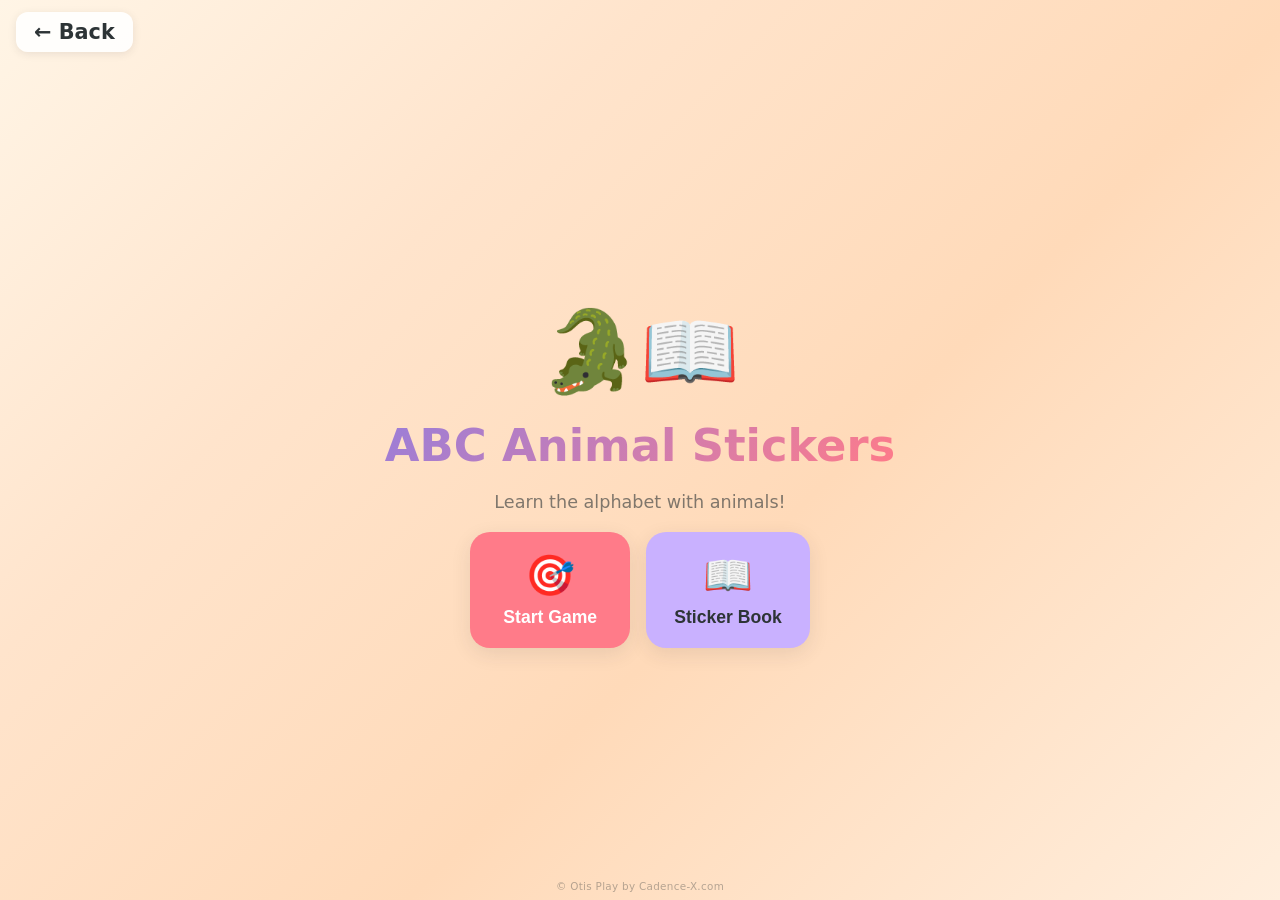
==== commit d5964851: "Rebrand from Otis Games to Otis Play" ====
--- a/alphabook/index.html
+++ b/alphabook/index.html
@@ -3,7 +3,7 @@
 <head>
   <meta charset="UTF-8">
   <meta name="viewport" content="width=device-width, initial-scale=1.0, user-scalable=no">
-  <title>ABC Animal Stickers — Otis Games</title>
+  <title>ABC Animal Stickers — Otis Play</title>
   <link rel="stylesheet" href="../styles/main.css">
   <link rel="stylesheet" href="styles/game.css">
   <link rel="icon" href="data:image/svg+xml,<svg xmlns='http://www.w3.org/2000/svg' viewBox='0 0 32 32'><text y='28' font-size='28'>🐊</text></svg>">
@@ -69,7 +69,7 @@
       <div class="ab-game-message" id="gameMessage"></div>
     </div>
 
-    <div class="game-footer"><span>© Otis Games by Cadence-X.com</span></div>
+    <div class="game-footer"><span>© Otis Play by Cadence-X.com</span></div>
   </div>
 
   <script src="../scripts/shared.js"></script>
--- a/styles/main.css
+++ b/styles/main.css
@@ -1,4 +1,4 @@
-/* kidsgames/styles/main.css — Otis Games Shared Styles */
+/* kidsgames/styles/main.css — Otis Play Shared Styles */
 
 /* === CSS Reset === */
 *, *::before, *::after { box-sizing: border-box; margin: 0; padding: 0; }
--- a/alphabook/styles/game.css
+++ b/alphabook/styles/game.css
@@ -76,17 +76,18 @@
   aspect-ratio: 1; border-radius: 16px; background: white;
   box-shadow: 0 4px 12px var(--shadow); cursor: pointer;
   display: flex; flex-direction: column; align-items: center;
-  justify-content: center; gap: 2px;
   position: relative; padding: 8px; overflow: hidden;
 }
 .ab-card:active { transform: scale(0.92); }
 .ab-card .ab-card-letter {
   font-size: clamp(1.2rem, 3vw, 1.8rem); font-weight: 800; line-height: 1;
+  flex-shrink: 0;
 }
 .ab-card .ab-card-sticker {
   font-size: clamp(1.8rem, 4.5vw, 3rem); line-height: 1;
-  flex: 1; display: flex; align-items: center; justify-content: center;
-  width: 100%; overflow: hidden;
+  display: flex; align-items: center; justify-content: center;
+  width: 100%; overflow: hidden; min-height: 0;
+  flex: 1;
 }
 .ab-card-sticker img,
 .ab-choice-sticker img,
@@ -96,9 +97,13 @@
   object-fit: contain; display: block;
 }
 .ab-card .ab-card-name {
-  font-size: clamp(0.55rem, 1.2vw, 0.7rem); font-weight: 600;
+  font-size: clamp(0.7rem, 1.8vw, 0.95rem); font-weight: 700;
   white-space: nowrap; overflow: hidden; text-overflow: ellipsis; max-width: 100%;
-  color: var(--text); opacity: 0.7;
+  color: var(--text); opacity: 0.85;
+  flex: 0 0 auto; min-height: 1.8em;
+  display: flex; align-items: center; justify-content: center;
+  padding: 0 4px; line-height: 1.2; width: 100%;
+  box-sizing: border-box;
 }
 
 /* ==================== MODAL ==================== */
@@ -164,8 +169,8 @@
   object-fit: contain; display: block;
 }
 .ab-modal-name {
-  font-size: clamp(1.2rem, 4vw, 2rem); font-weight: 700;
-  color: var(--text);
+  font-size: clamp(1.5rem, 5vw, 2.4rem); font-weight: 800;
+  color: var(--text); padding: 8px 0 2px; line-height: 1.2;
 }
 .ab-modal-listen {
   margin-top: 2px; padding: 10px 24px; border: none; border-radius: 30px;
@@ -231,7 +236,7 @@
 .ab-game-arrow { font-size: clamp(1rem, 3vw, 1.5rem); opacity: 0.3; margin-top: -4px; }
 
 .ab-game-choices {
-  display: flex; flex-direction: column; gap: 8px;
+  display: flex; flex-direction: column; gap: 5px;
   justify-content: center; align-items: center;
   width: 100%; max-width: 400px; flex: 1;
   min-height: 0;
@@ -241,7 +246,7 @@
   border-radius: 20px; background: white;
   box-shadow: 0 6px 24px var(--shadow); cursor: pointer;
   display: flex; flex-direction: column; align-items: center;
-  justify-content: center; padding: 8px 8px 6px;
+  padding: 4px 8px;
   border: 4px solid transparent;
   flex: 1; min-height: 0;
   transition: var(--transition);
@@ -249,8 +254,8 @@
   position: relative;
 }
 .ab-choice-expand {
-  position: absolute; top: 6px; right: 6px;
-  width: 32px; height: 32px; border-radius: 50%;
+  position: absolute; top: 4px; right: 4px;
+  width: 28px; height: 28px; border-radius: 50%;
   border: none; background: rgba(255,255,255,0.9);
   box-shadow: 0 2px 8px rgba(0,0,0,0.15);
   font-size: 0.85rem; cursor: pointer; z-index: 2;
@@ -266,8 +271,12 @@
   overflow: hidden;
 }
 .ab-choice .ab-choice-label {
-  font-size: clamp(0.75rem, 2.5vw, 0.9rem); font-weight: 700;
-  color: var(--text); text-align: center; flex-shrink: 0;
+  font-size: clamp(1.2rem, 4.5vw, 1.8rem); font-weight: 800;
+  color: var(--text); text-align: center;
+  line-height: 1.2; padding: 2px 4px;
+  flex: 0 0 auto; min-height: 2em;
+  display: flex; align-items: center; justify-content: center;
+  box-sizing: border-box; width: 100%;
 }
 .ab-choice.correct {
   border-color: var(--teal); background: #E8FFF0;
@@ -315,7 +324,8 @@
   object-fit: contain; display: block;
 }
 .ab-preview-name {
-  font-size: 1.3rem; font-weight: 700; color: var(--text);
+  font-size: 1.5rem; font-weight: 800; color: var(--text);
+  padding: 6px 0 2px; line-height: 1.2;
 }
 
 /* ==================== RESPONSIVE ==================== */
